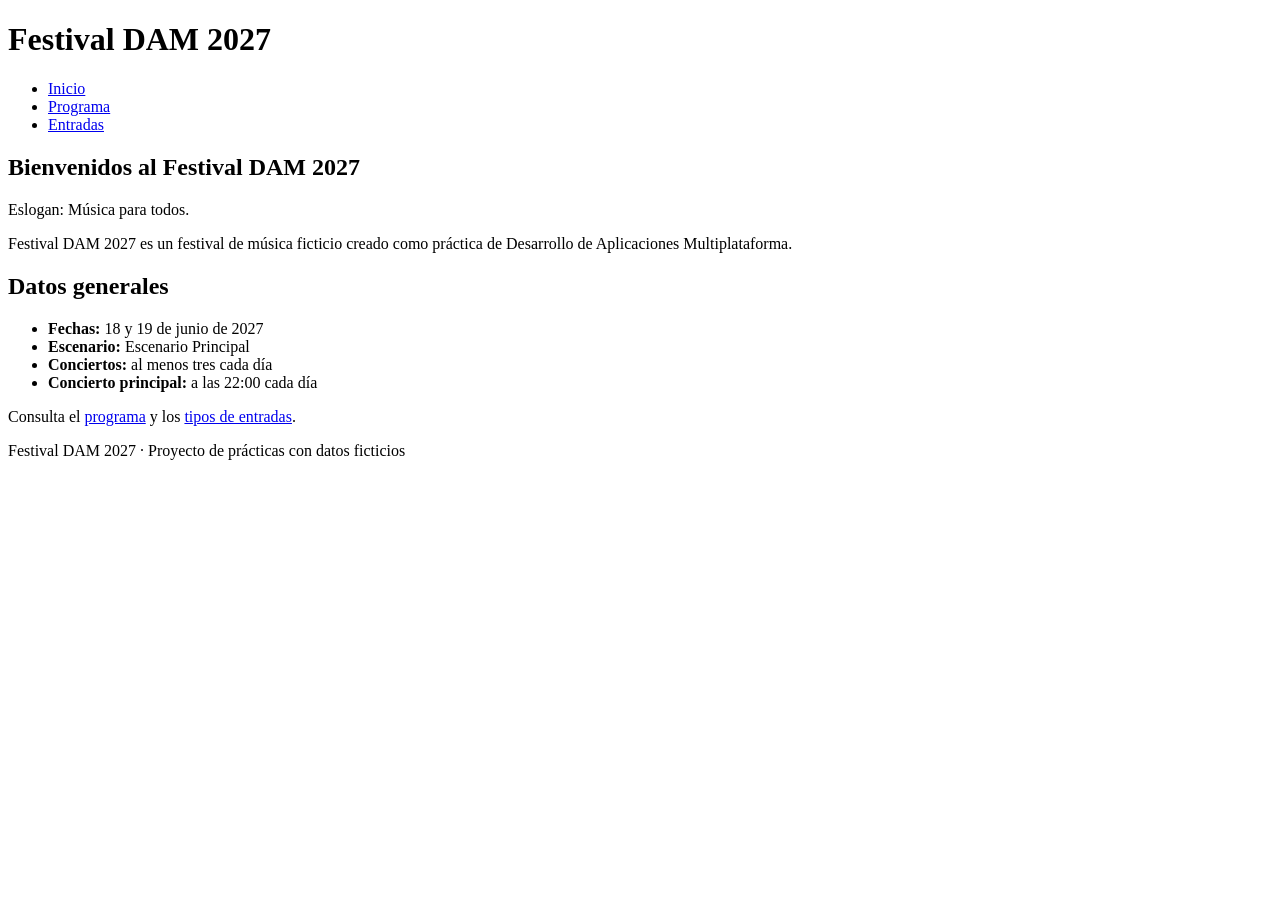
==== index.html @ 624360b9 "Create index.html" ====
<!DOCTYPE html>
<html lang="es">
<head>
  <meta charset="UTF-8">
  <meta name="viewport" content="width=device-width, initial-scale=1">
  <title>Festival DAM 2027</title>
  <link rel="stylesheet" href="style.css">
</head>
<body>
  <header>
    <h1>Festival DAM 2027</h1>
    <nav>
      <ul>
        <li><a href="index.html" class="activo">Inicio</a></li>
        <li><a href="programa.html">Programa</a></li>
        <li><a href="entradas.html">Entradas</a></li>
      </ul>
    </nav>
  </header>

  <main>
    <h2>Bienvenidos al Festival DAM 2027</h2>
    <p class="eslogan">Eslogan: Música para todos.</p>
    <p>
      Festival DAM 2027 es un festival de música ficticio creado como
      práctica de Desarrollo de Aplicaciones Multiplataforma.
    </p>

    <h2>Datos generales</h2>
    <ul>
      <li><strong>Fechas:</strong> 18 y 19 de junio de 2027</li>
      <li><strong>Escenario:</strong> Escenario Principal</li>
      <li><strong>Conciertos:</strong> al menos tres cada día</li>
      <li><strong>Concierto principal:</strong> a las 22:00 cada día</li>
    </ul>

    <p>
      Consulta el <a href="programa.html">programa</a> y los
      <a href="entradas.html">tipos de entradas</a>.
    </p>
  </main>

  <footer>
    <p>Festival DAM 2027 · Proyecto de prácticas con datos ficticios</p>
  </footer>
</body>
</html>
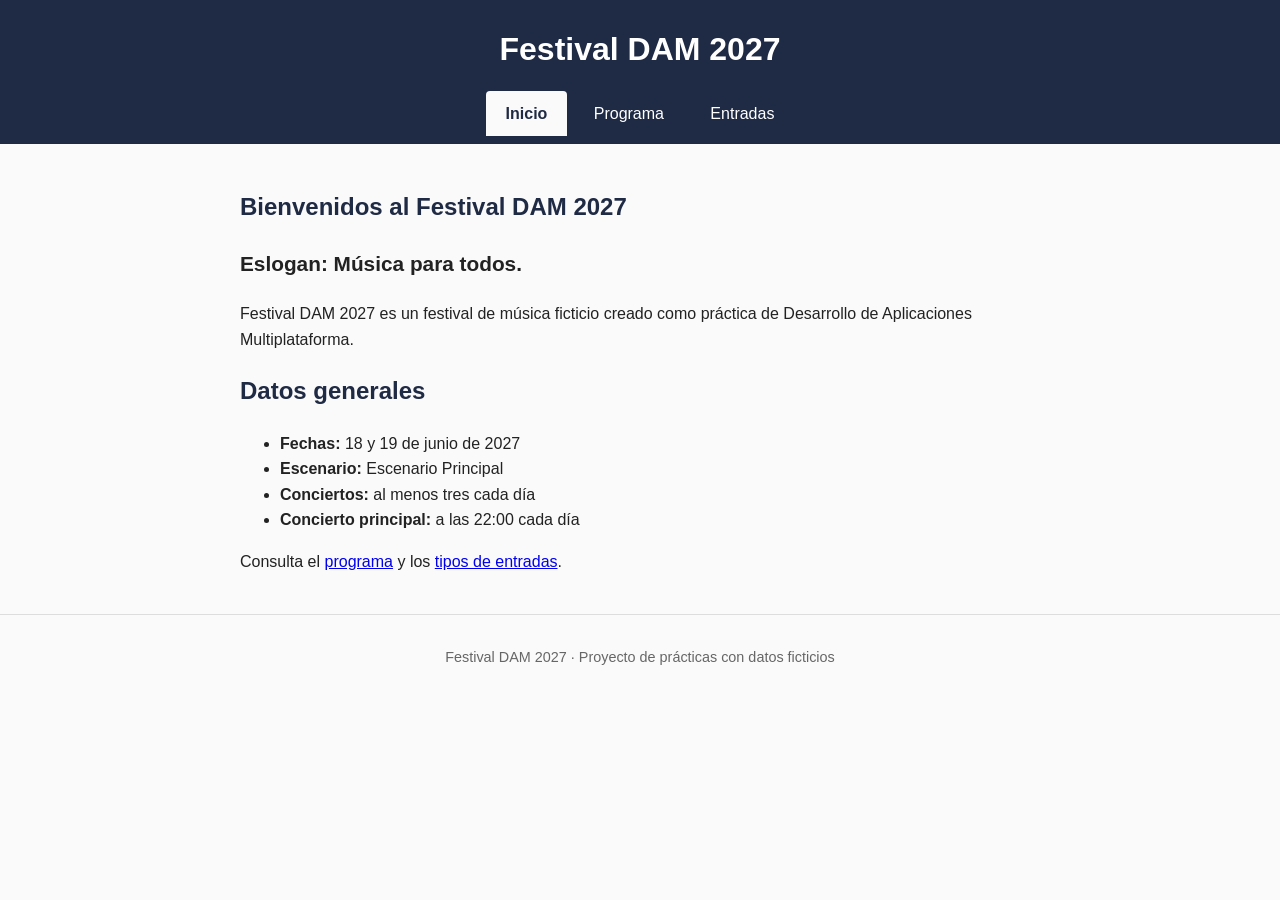
==== commit 142daa5e: "Añade entrada general, condiciones de compra y normas" ====
--- a/index.html
+++ b/index.html
@@ -41,7 +41,7 @@
   </main>
 
   <footer>
-    <p>Festival DAM 2027 · Proyecto de prácticas con datos ficticios</p>
+    <p>Festival DAM 2027  ·  Proyecto de prácticas con datos ficticios</p>
   </footer>
 </body>
 </html>
--- a/style.css
+++ b/style.css
@@ -0,0 +1,88 @@
+/* Estilos comunes de Festival DAM 2027 */
+body {
+  font-family: Arial, Helvetica, sans-serif;
+  line-height: 1.6;
+  color: #222222;
+  background-color: #fafafa;
+  margin: 0;
+}
+
+header {
+  background-color: #1f2a44;
+  color: #ffffff;
+  padding: 1.5rem 1rem 0.5rem;
+  text-align: center;
+}
+
+header h1 {
+  margin: 0 0 1rem;
+}
+
+nav ul {
+  list-style: none;
+  margin: 0;
+  padding: 0;
+  display: flex;
+  justify-content: center;
+  flex-wrap: wrap;
+  gap: 0.5rem;
+}
+
+nav a {
+  display: block;
+  color: #ffffff;
+  text-decoration: none;
+  padding: 0.6rem 1.2rem;
+  border-radius: 4px 4px 0 0;
+}
+
+nav a:hover,
+nav a:focus {
+  background-color: #34456e;
+}
+
+nav a.activo {
+  background-color: #fafafa;
+  color: #1f2a44;
+  font-weight: bold;
+}
+
+main {
+  max-width: 800px;
+  margin: 0 auto;
+  padding: 1.5rem 1rem;
+}
+
+h2 {
+  color: #1f2a44;
+}
+
+table {
+  width: 100%;
+  border-collapse: collapse;
+  margin-bottom: 1.5rem;
+}
+
+th,
+td {
+  border: 1px solid #cccccc;
+  padding: 0.5rem 0.75rem;
+  text-align: left;
+}
+
+th {
+  background-color: #e6e9f2;
+}
+
+.eslogan {
+  font-size: 1.3rem;
+  font-weight: bold;
+}
+
+footer {
+  text-align: center;
+  font-size: 0.9rem;
+  color: #666666;
+  padding: 1rem;
+  border-top: 1px solid #dddddd;
+}
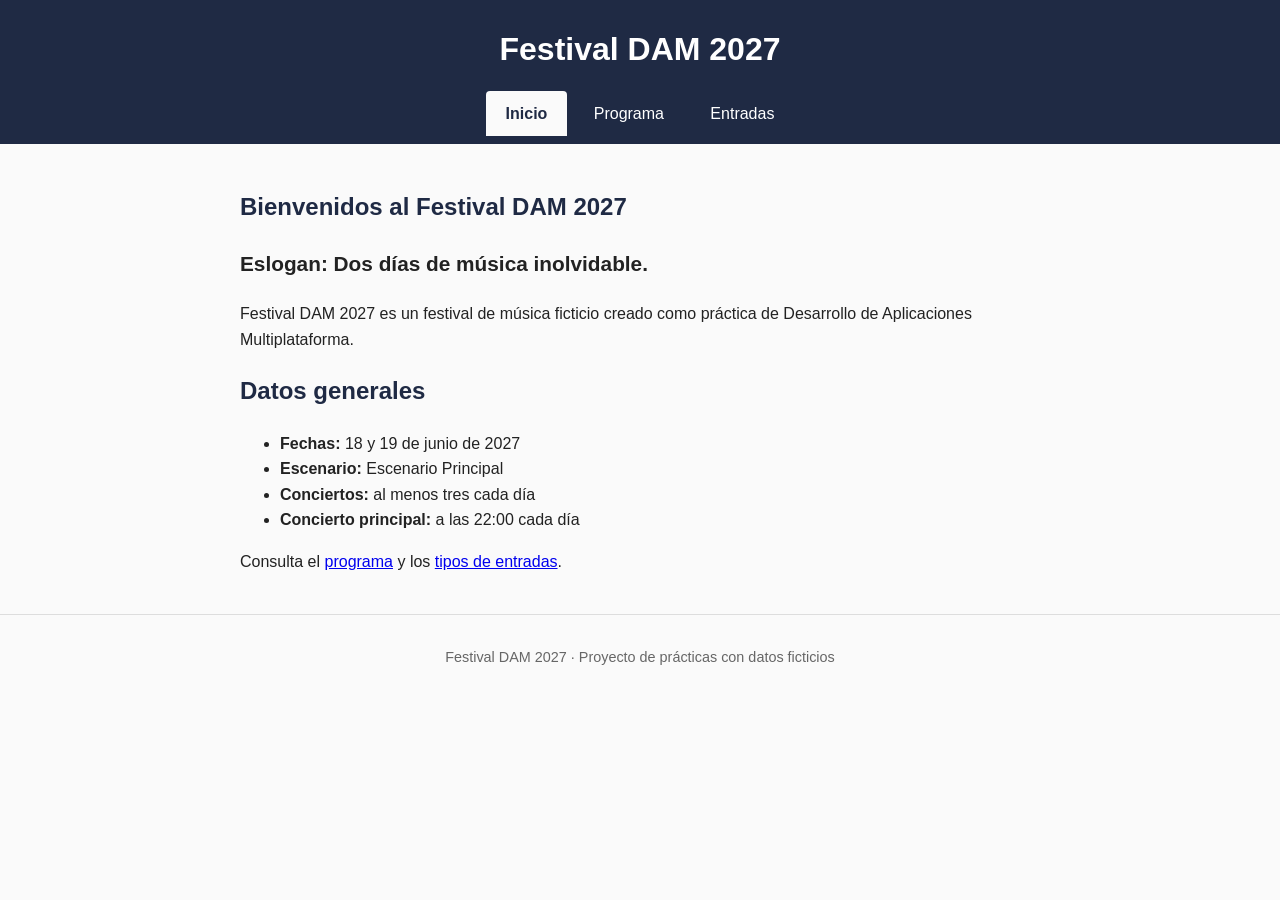
==== commit f5550a99: "Cambia eslogan a 'Dos días de música inolvidable'" ====
--- a/index.html
+++ b/index.html
@@ -20,7 +20,7 @@
 
   <main>
     <h2>Bienvenidos al Festival DAM 2027</h2>
-    <p class="eslogan">Eslogan: Música para todos.</p>
+    <p class="eslogan">Eslogan: Dos días de música inolvidable.</p>
     <p>
       Festival DAM 2027 es un festival de música ficticio creado como
       práctica de Desarrollo de Aplicaciones Multiplataforma.
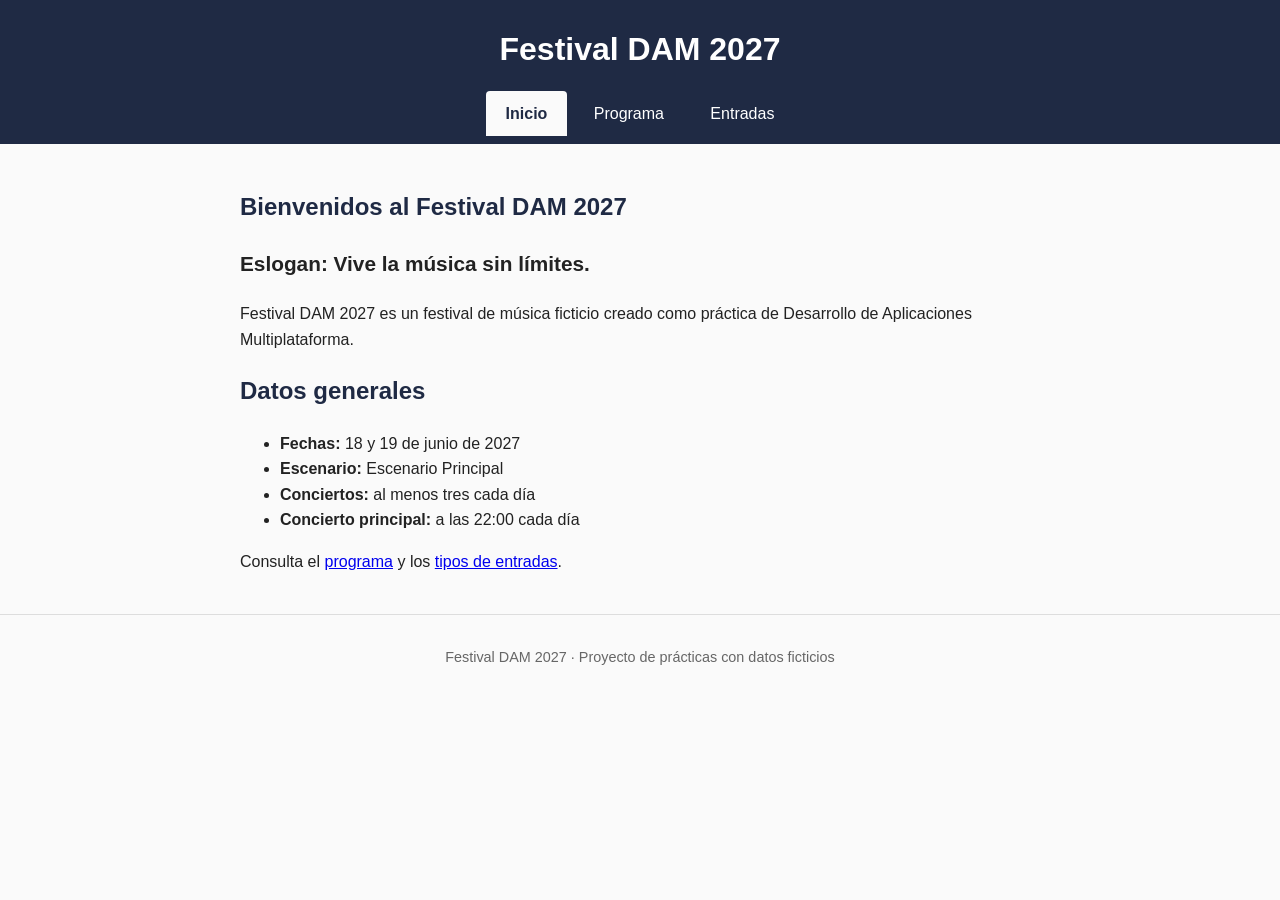
==== commit a3b4a0fd: "Cambiado el slogan a 'vive la música sin límites'" ====
--- a/index.html
+++ b/index.html
@@ -20,7 +20,7 @@
 
   <main>
     <h2>Bienvenidos al Festival DAM 2027</h2>
-    <p class="eslogan">Eslogan: Dos días de música inolvidable.</p>
+    <p class="eslogan">Eslogan: Vive la música sin límites.</p>
     <p>
       Festival DAM 2027 es un festival de música ficticio creado como
       práctica de Desarrollo de Aplicaciones Multiplataforma.
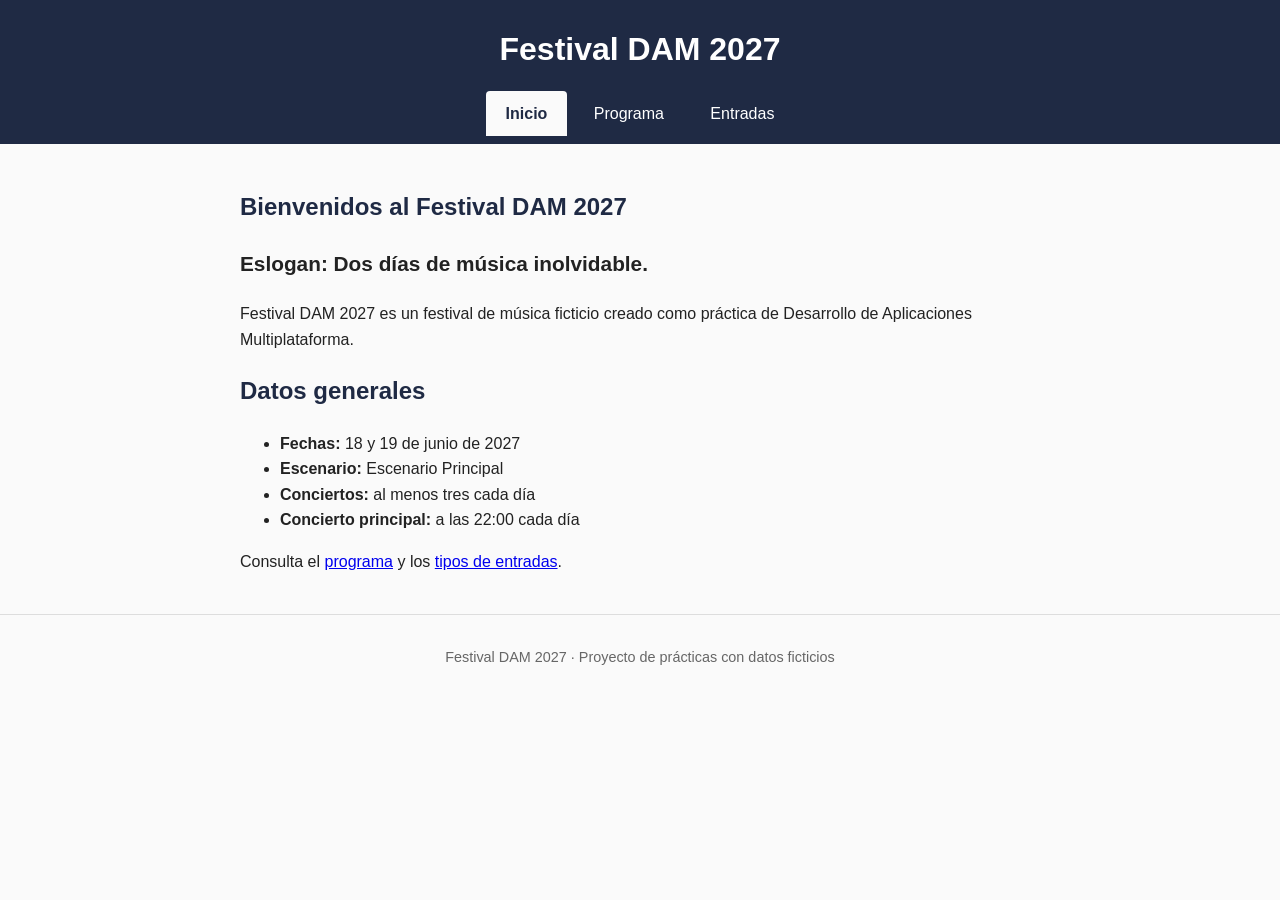
==== commit 1df095e2: "Resuelve conflicto de eslogan acordado con A" ====
--- a/index.html
+++ b/index.html
@@ -20,7 +20,10 @@
 
   <main>
     <h2>Bienvenidos al Festival DAM 2027</h2>
-    <p class="eslogan">Eslogan: Vive la música sin límites.</p>
+
+    <p class="eslogan">Eslogan: Dos días de música inolvidable.</p>
+
+
     <p>
       Festival DAM 2027 es un festival de música ficticio creado como
       práctica de Desarrollo de Aplicaciones Multiplataforma.
